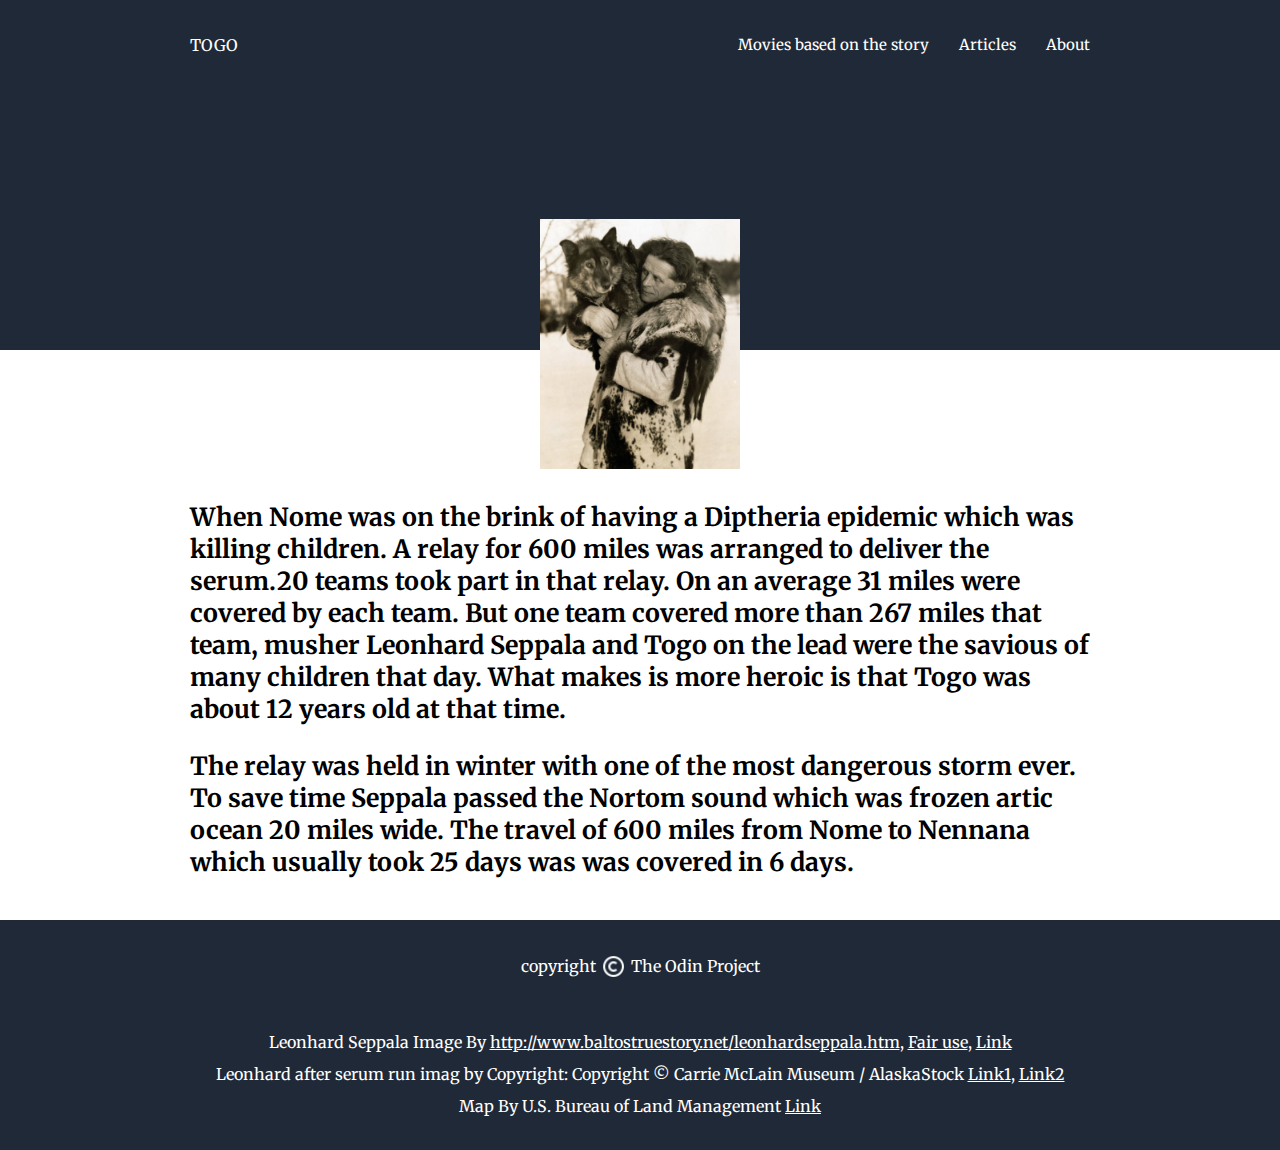
==== more.html @ dae457ad "Updated README Created more.html and styling for it. Final udate for the project" ====
<!DOCTYPE html>
<html lang="en">
<head>
    <meta charset="UTF-8">
    <meta http-equiv="X-UA-Compatible" content="IE=edge">
    <meta name="viewport" content="width=device-width, initial-scale=1.0">
    <title>TOGO</title>
    <link rel="stylesheet" href="more.css">
</head>
<body>
    <div class="wrapper">
        <div class="first">
           <div id="nav"> 
             <div class="Header"><a href="index.html">TOGO</a></div>
                <ul class="nav-links">
                    <li>Movies based on the story</li>
                    <li>Articles</li>
                    <li>About</li>
                </ul>  
           </div>
           <div class="more">
            <img src="Images/Seppala-Togo.jpg" alt="Leonhard Seppala carrying Togo on his shoulder">
            <p>When Nome was on the brink of having a Diptheria epidemic which was killing children.
                 A relay for 600 miles was arranged to deliver the serum.20 teams took part in that relay.
                 On an average 31 miles were covered by each team.
                 But one team covered more than 267 miles that team,
                 musher Leonhard Seppala and Togo on the lead were the savious of many children that day.
                 What makes is more heroic is that Togo was about 12 years old at that time. </p> 
            <p>The relay was held in winter with one of the most dangerous storm ever. To save time Seppala passed the Nortom
                sound which was frozen artic ocean 20 miles wide. The travel of 600 miles from Nome to Nennana which usually took 25 days was 
                was covered in 6 days. </p>        
           </div>  
        </div>
        <div class="section-4">
            <div class="footer">
                <div class="container-4">
                    <p>copyright </p>
                    <img src="Images/copyright-logo.png" alt="copyright logo">
                    <p>The Odin Project</p>
                </div>
                <div class="contributors">
                    <div>Leonhard Seppala Image By 
                        <a rel="nofollow" class="external free" href="http://www.baltostruestory.net/leonhardseppala.htm">http://www.baltostruestory.net/leonhardseppala.htm</a>, <a href="//en.wikipedia.org/wiki/File:Leonhard_Seppala.jpg" title="Fair use of copyrighted material in the context of Leonhard Seppala">Fair use</a>, <a href="https://en.wikipedia.org/w/index.php?curid=36741235">Link</a>
                    </div>
                    <div>Leonhard after serum run imag by Copyright: Copyright © Carrie McLain Museum / AlaskaStock  <a href="http://creativecommons.org/publicdomain/zero/1.0/deed.en" title="Creative Commons Zero, Public Domain Dedication"> Link1</a>, <a href="https://commons.wikimedia.org/w/index.php?curid=93981964">Link2</a></div>
                    <div>Map By U.S. Bureau of Land Management <a href="https://commons.wikimedia.org/w/index.php?curid=3525038">Link</a></div>
                </div>  
            </div>
        </div>
    </div>
                    
</body>
</html>
---- more.css ----
@import url('https://fonts.googleapis.com/css2?family=Merriweather:wght@300&display=swap');

body{
    background-color: transparent;
    margin: 0px;
    font-family: "Merriweather", 'Cambria', 'Cochin', 'Georgia', Times, 'Times New Roman', serif;

}

.wrapper{
    height: 350px;
    margin: 0px;
    background-color: #1f2937;
}

.first{
    
    gap:5em ;
    height: 900px;
    max-width: 900px;
    margin: auto;
    padding-top: 20px ;
}

#nav{
    display: flex;
    justify-content: space-between;
    align-items: center;
    color: white; 
}

.Header a{
    text-decoration: none;
    color: white;
}

.Header a:hover{
    color: #3882F6;
}

ul{
    list-style-type: none;
    gap: 2em;
    font-size: 15px;
}

ul li:hover{
    color: #3882F6;
}
.nav-links{
    display: flex;
    justify-content: center;
    align-items: center;
}

.more{
    max-width: 900px;
    color: black;
    font-size: 25px;
    margin: auto;
    text-align: left;
    height: 900px;
    font-weight: 700;
}

.more img{
    width:200px;
    height: 250px;
    margin-left: 350px;
    margin-top: 150px;
}

.section-4{
    height: 230px;
    margin: 0px;
    background-color: #1f2937;
}

.container-4{
    display: flex;
    flex-flow: row wrap;
    color: white;
    justify-content: center;
    align-items: center;
    padding-top: 20px;
}

.container-4 img{
    width: 25px;
    height: 25px;
    margin: 5px;
}

.contributors{
    color: white;
    display: flex;
    flex-flow: column wrap;
    justify-content: center;
    align-items: center;
    gap: 2em;
    margin-top: 50px;
    line-height: 0px;

}

.contributors a{
    color: white;

}

.contributors a:hover{
    color: #3882F6;
    text-decoration: none;
}
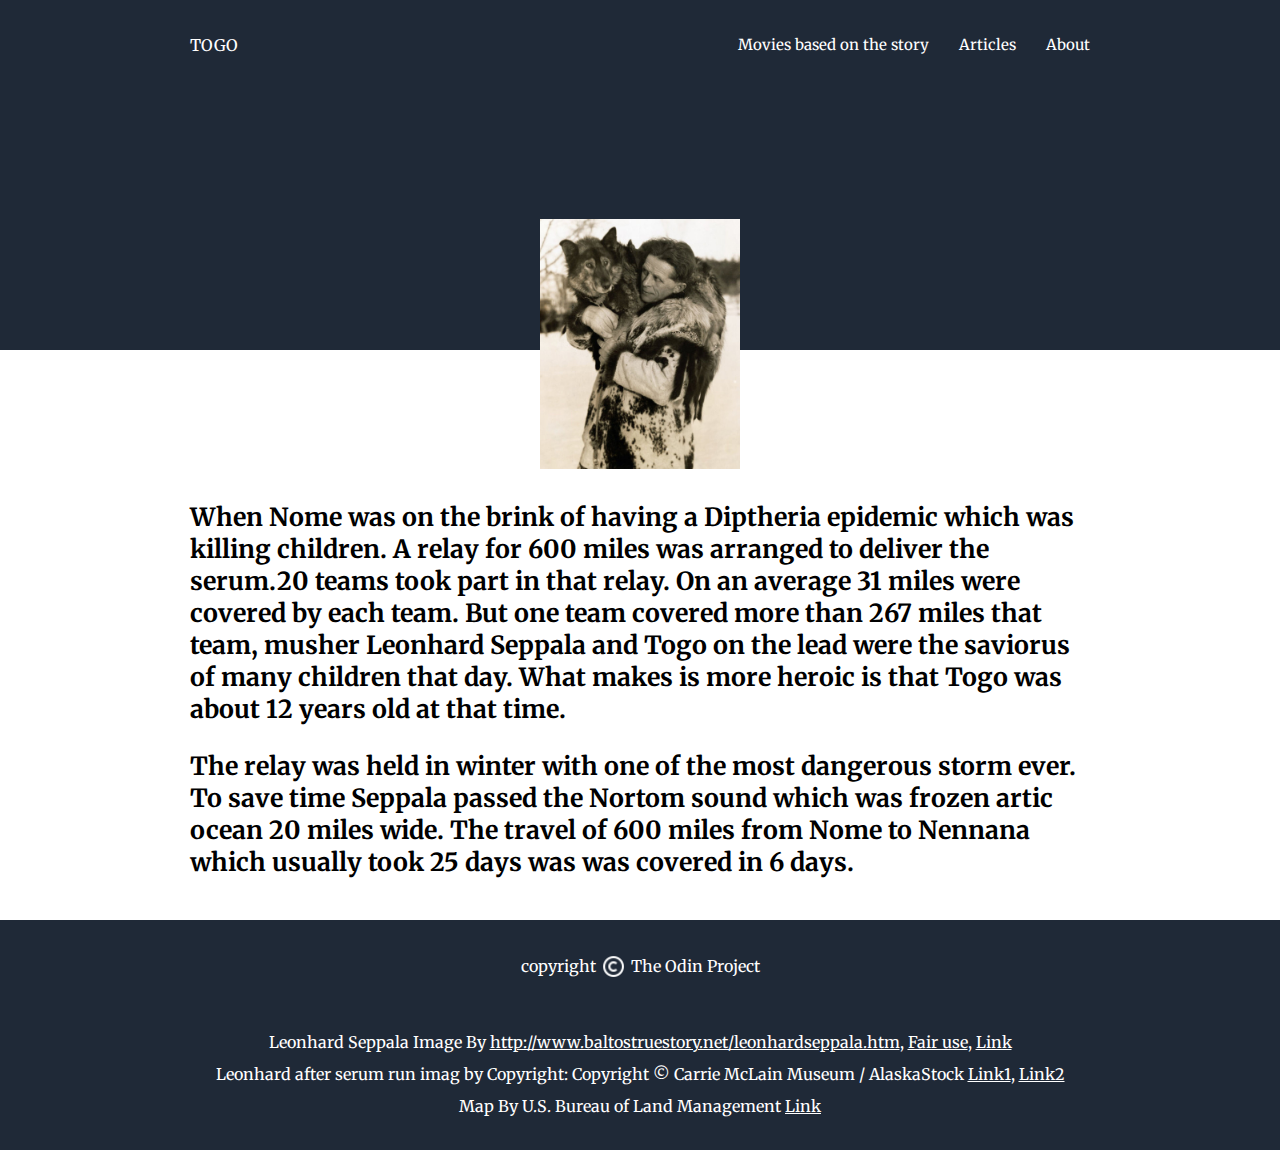
==== commit 95c1ecd7: "Update in more.html" ====
--- a/more.html
+++ b/more.html
@@ -7,6 +7,7 @@
     <title>TOGO</title>
     <link rel="stylesheet" href="more.css">
 </head>
+
 <body>
     <div class="wrapper">
         <div class="first">
@@ -24,7 +25,7 @@
                  A relay for 600 miles was arranged to deliver the serum.20 teams took part in that relay.
                  On an average 31 miles were covered by each team.
                  But one team covered more than 267 miles that team,
-                 musher Leonhard Seppala and Togo on the lead were the savious of many children that day.
+                 musher Leonhard Seppala and Togo on the lead were the saviorus of many children that day.
                  What makes is more heroic is that Togo was about 12 years old at that time. </p> 
             <p>The relay was held in winter with one of the most dangerous storm ever. To save time Seppala passed the Nortom
                 sound which was frozen artic ocean 20 miles wide. The travel of 600 miles from Nome to Nennana which usually took 25 days was 
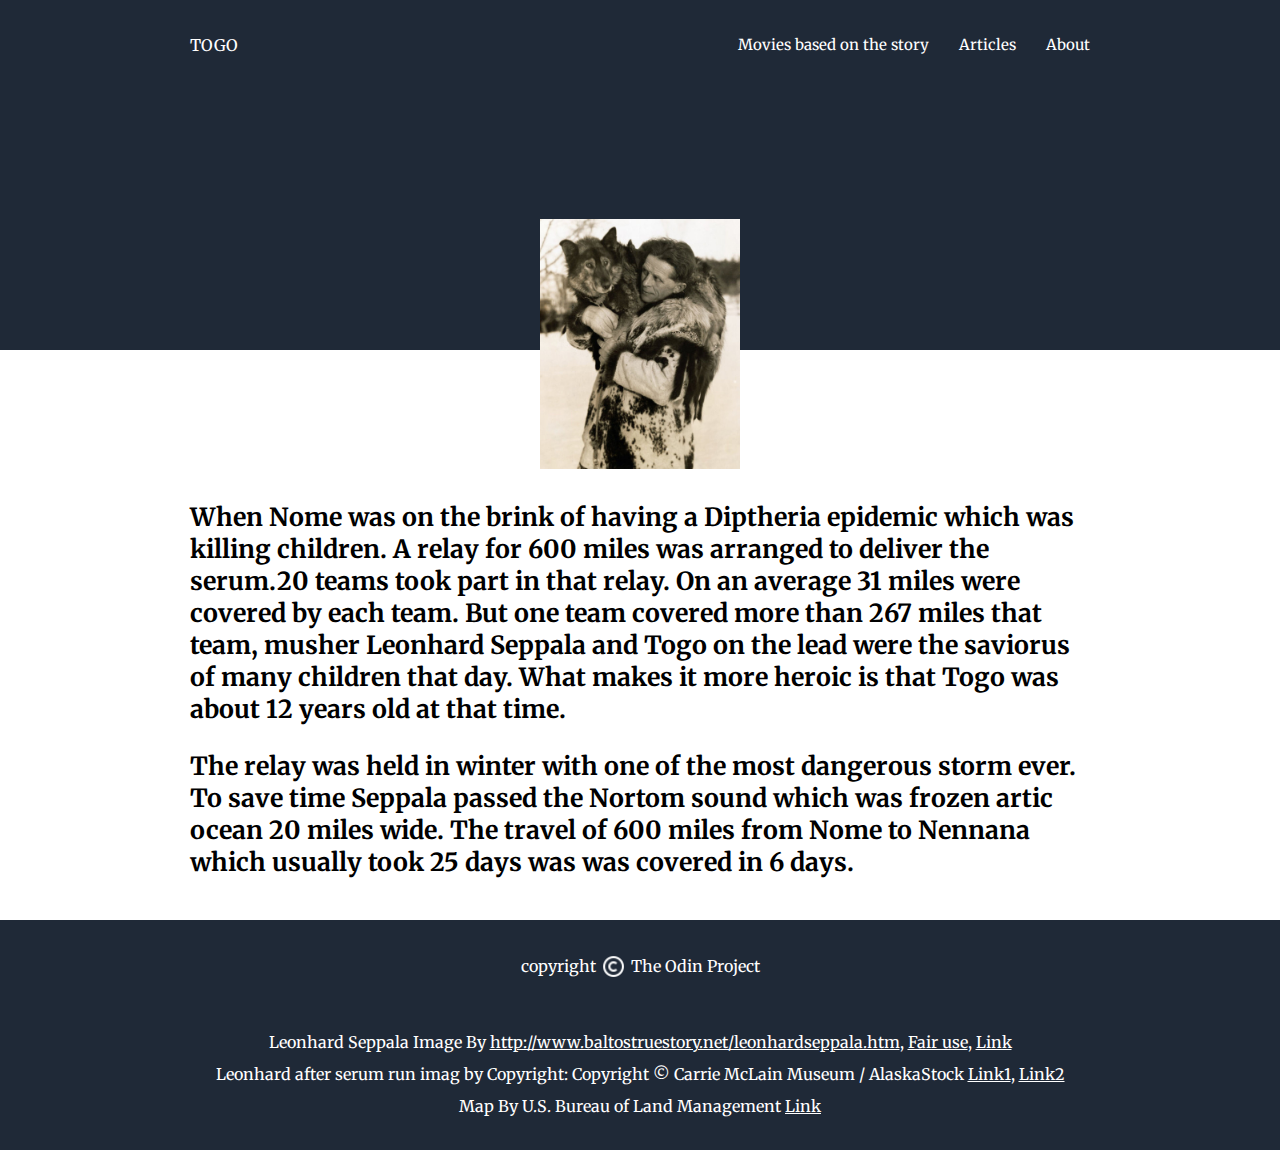
==== commit 3c418465: "Update in more.html" ====
--- a/more.html
+++ b/more.html
@@ -26,7 +26,7 @@
                  On an average 31 miles were covered by each team.
                  But one team covered more than 267 miles that team,
                  musher Leonhard Seppala and Togo on the lead were the saviorus of many children that day.
-                 What makes is more heroic is that Togo was about 12 years old at that time. </p> 
+                 What makes it more heroic is that Togo was about 12 years old at that time. </p> 
             <p>The relay was held in winter with one of the most dangerous storm ever. To save time Seppala passed the Nortom
                 sound which was frozen artic ocean 20 miles wide. The travel of 600 miles from Nome to Nennana which usually took 25 days was 
                 was covered in 6 days. </p>        
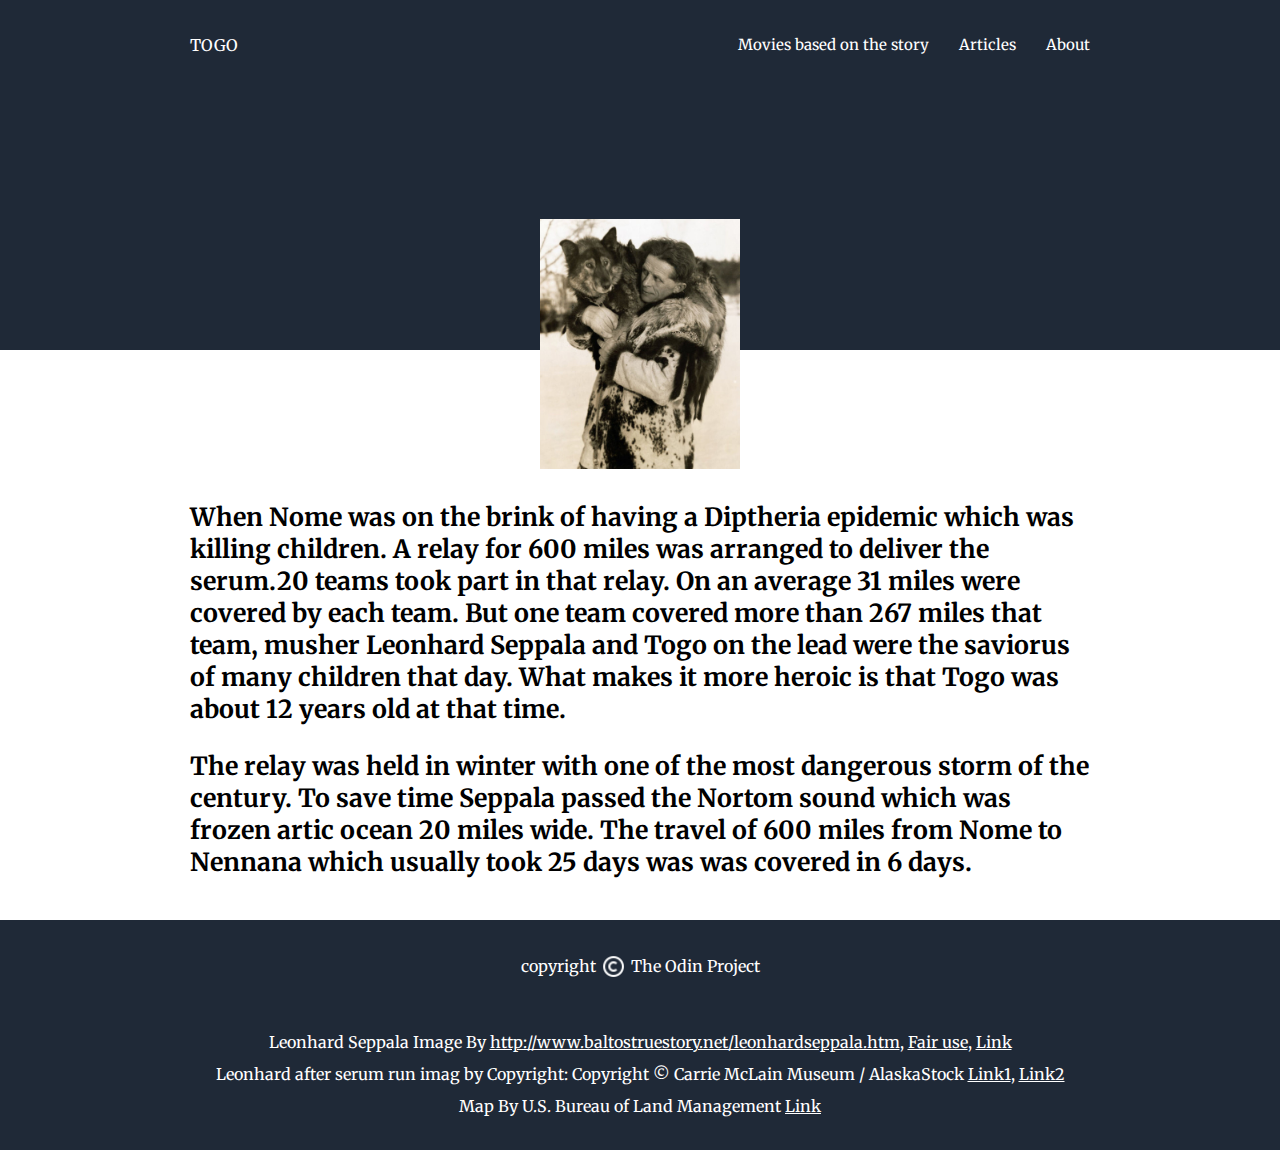
==== commit 7d4819f7: "Update in more.html" ====
--- a/more.html
+++ b/more.html
@@ -27,7 +27,7 @@
                  But one team covered more than 267 miles that team,
                  musher Leonhard Seppala and Togo on the lead were the saviorus of many children that day.
                  What makes it more heroic is that Togo was about 12 years old at that time. </p> 
-            <p>The relay was held in winter with one of the most dangerous storm ever. To save time Seppala passed the Nortom
+            <p>The relay was held in winter with one of the most dangerous storm of the century. To save time Seppala passed the Nortom
                 sound which was frozen artic ocean 20 miles wide. The travel of 600 miles from Nome to Nennana which usually took 25 days was 
                 was covered in 6 days. </p>        
            </div>  
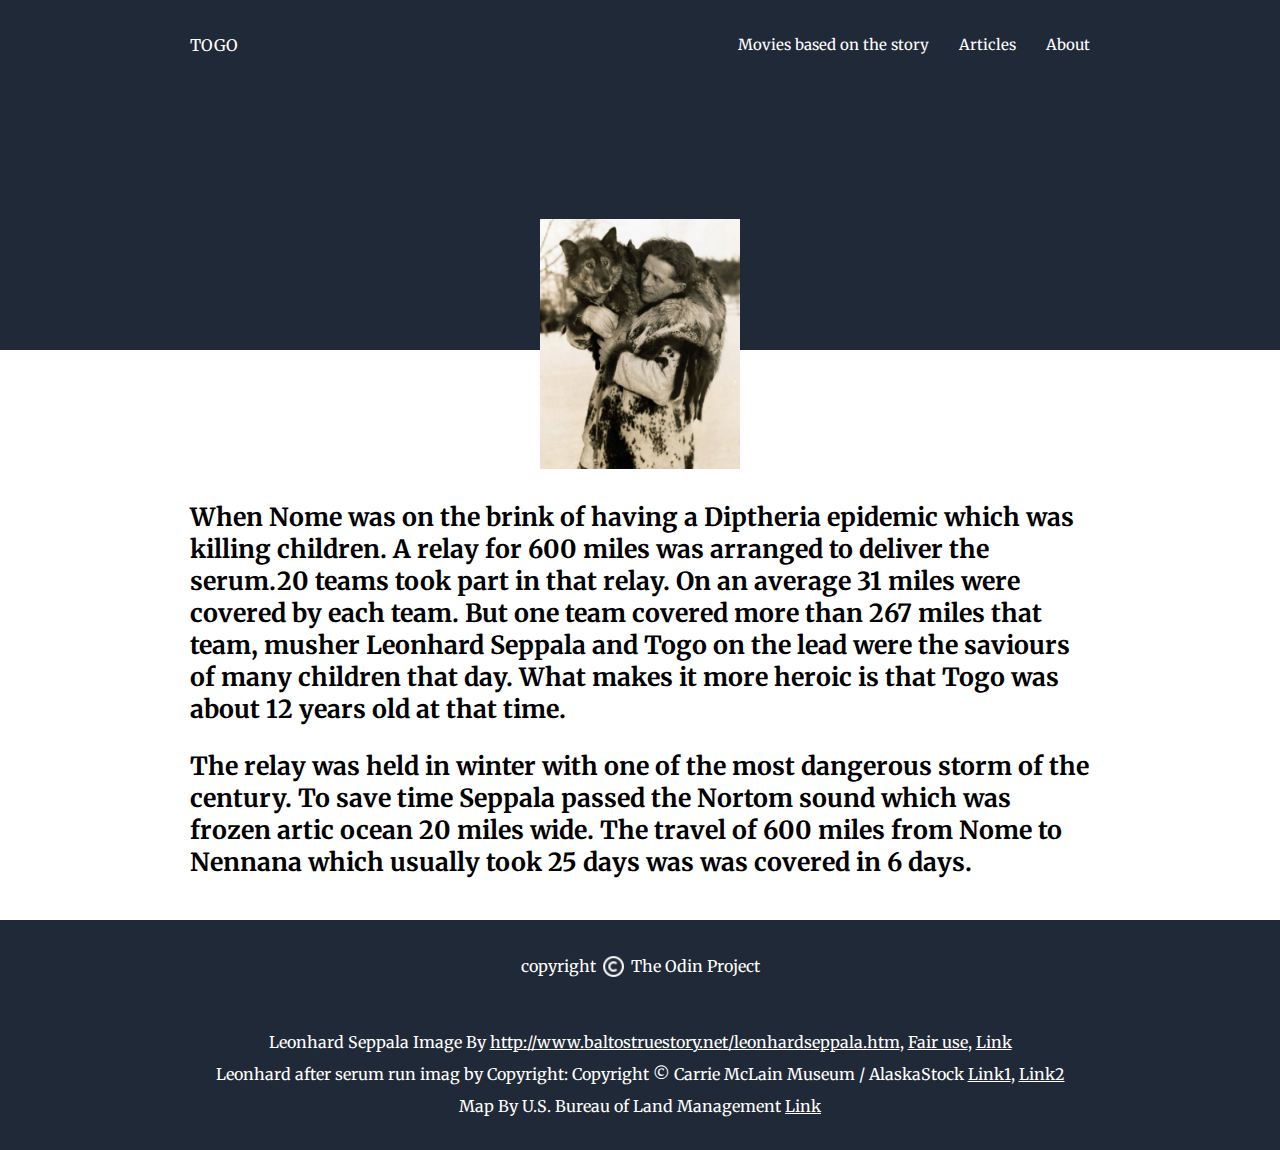
==== commit 8d113c5a: "Update in more.html" ====
--- a/more.html
+++ b/more.html
@@ -25,7 +25,7 @@
                  A relay for 600 miles was arranged to deliver the serum.20 teams took part in that relay.
                  On an average 31 miles were covered by each team.
                  But one team covered more than 267 miles that team,
-                 musher Leonhard Seppala and Togo on the lead were the saviorus of many children that day.
+                 musher Leonhard Seppala and Togo on the lead were the saviours of many children that day.
                  What makes it more heroic is that Togo was about 12 years old at that time. </p> 
             <p>The relay was held in winter with one of the most dangerous storm of the century. To save time Seppala passed the Nortom
                 sound which was frozen artic ocean 20 miles wide. The travel of 600 miles from Nome to Nennana which usually took 25 days was 
